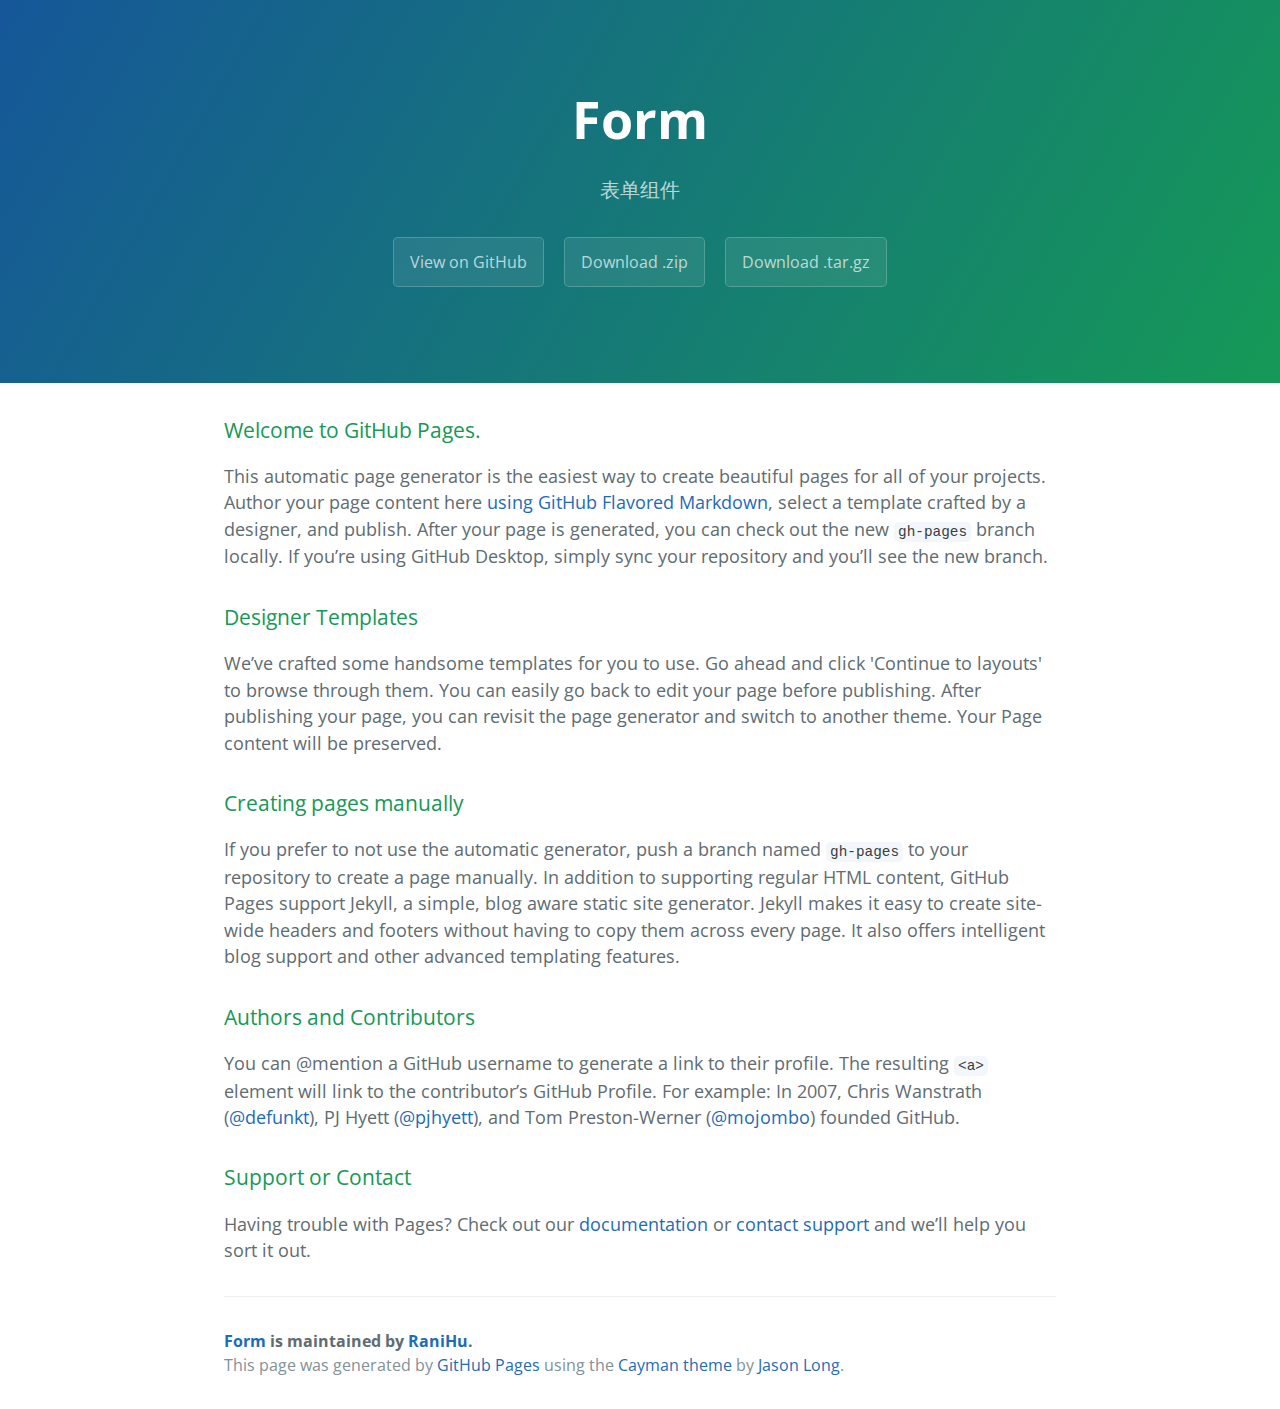
==== index.html @ c09f6eac "Create gh-pages branch via GitHub" ====
<!DOCTYPE html>
<html lang="en-us">
  <head>
    <meta charset="UTF-8">
    <title>Form by RaniHu</title>
    <meta name="viewport" content="width=device-width, initial-scale=1">
    <link rel="stylesheet" type="text/css" href="stylesheets/normalize.css" media="screen">
    <link href='https://fonts.googleapis.com/css?family=Open+Sans:400,700' rel='stylesheet' type='text/css'>
    <link rel="stylesheet" type="text/css" href="stylesheets/stylesheet.css" media="screen">
    <link rel="stylesheet" type="text/css" href="stylesheets/github-light.css" media="screen">
  </head>
  <body>
    <section class="page-header">
      <h1 class="project-name">Form</h1>
      <h2 class="project-tagline">表单组件</h2>
      <a href="https://github.com/RaniHu/form" class="btn">View on GitHub</a>
      <a href="https://github.com/RaniHu/form/zipball/master" class="btn">Download .zip</a>
      <a href="https://github.com/RaniHu/form/tarball/master" class="btn">Download .tar.gz</a>
    </section>

    <section class="main-content">
      <h3>
<a id="welcome-to-github-pages" class="anchor" href="#welcome-to-github-pages" aria-hidden="true"><span aria-hidden="true" class="octicon octicon-link"></span></a>Welcome to GitHub Pages.</h3>

<p>This automatic page generator is the easiest way to create beautiful pages for all of your projects. Author your page content here <a href="https://guides.github.com/features/mastering-markdown/">using GitHub Flavored Markdown</a>, select a template crafted by a designer, and publish. After your page is generated, you can check out the new <code>gh-pages</code> branch locally. If you’re using GitHub Desktop, simply sync your repository and you’ll see the new branch.</p>

<h3>
<a id="designer-templates" class="anchor" href="#designer-templates" aria-hidden="true"><span aria-hidden="true" class="octicon octicon-link"></span></a>Designer Templates</h3>

<p>We’ve crafted some handsome templates for you to use. Go ahead and click 'Continue to layouts' to browse through them. You can easily go back to edit your page before publishing. After publishing your page, you can revisit the page generator and switch to another theme. Your Page content will be preserved.</p>

<h3>
<a id="creating-pages-manually" class="anchor" href="#creating-pages-manually" aria-hidden="true"><span aria-hidden="true" class="octicon octicon-link"></span></a>Creating pages manually</h3>

<p>If you prefer to not use the automatic generator, push a branch named <code>gh-pages</code> to your repository to create a page manually. In addition to supporting regular HTML content, GitHub Pages support Jekyll, a simple, blog aware static site generator. Jekyll makes it easy to create site-wide headers and footers without having to copy them across every page. It also offers intelligent blog support and other advanced templating features.</p>

<h3>
<a id="authors-and-contributors" class="anchor" href="#authors-and-contributors" aria-hidden="true"><span aria-hidden="true" class="octicon octicon-link"></span></a>Authors and Contributors</h3>

<p>You can @mention a GitHub username to generate a link to their profile. The resulting <code>&lt;a&gt;</code> element will link to the contributor’s GitHub Profile. For example: In 2007, Chris Wanstrath (<a href="https://github.com/defunkt" class="user-mention">@defunkt</a>), PJ Hyett (<a href="https://github.com/pjhyett" class="user-mention">@pjhyett</a>), and Tom Preston-Werner (<a href="https://github.com/mojombo" class="user-mention">@mojombo</a>) founded GitHub.</p>

<h3>
<a id="support-or-contact" class="anchor" href="#support-or-contact" aria-hidden="true"><span aria-hidden="true" class="octicon octicon-link"></span></a>Support or Contact</h3>

<p>Having trouble with Pages? Check out our <a href="https://help.github.com/pages">documentation</a> or <a href="https://github.com/contact">contact support</a> and we’ll help you sort it out.</p>

      <footer class="site-footer">
        <span class="site-footer-owner"><a href="https://github.com/RaniHu/form">Form</a> is maintained by <a href="https://github.com/RaniHu">RaniHu</a>.</span>

        <span class="site-footer-credits">This page was generated by <a href="https://pages.github.com">GitHub Pages</a> using the <a href="https://github.com/jasonlong/cayman-theme">Cayman theme</a> by <a href="https://twitter.com/jasonlong">Jason Long</a>.</span>
      </footer>

    </section>

  
  </body>
</html>
---- stylesheets/stylesheet.css ----
* {
  box-sizing: border-box; }

body {
  padding: 0;
  margin: 0;
  font-family: "Open Sans", "Helvetica Neue", Helvetica, Arial, sans-serif;
  font-size: 16px;
  line-height: 1.5;
  color: #606c71; }

a {
  color: #1e6bb8;
  text-decoration: none; }
  a:hover {
    text-decoration: underline; }

.btn {
  display: inline-block;
  margin-bottom: 1rem;
  color: rgba(255, 255, 255, 0.7);
  background-color: rgba(255, 255, 255, 0.08);
  border-color: rgba(255, 255, 255, 0.2);
  border-style: solid;
  border-width: 1px;
  border-radius: 0.3rem;
  transition: color 0.2s, background-color 0.2s, border-color 0.2s; }
  .btn + .btn {
    margin-left: 1rem; }

.btn:hover {
  color: rgba(255, 255, 255, 0.8);
  text-decoration: none;
  background-color: rgba(255, 255, 255, 0.2);
  border-color: rgba(255, 255, 255, 0.3); }

@media screen and (min-width: 64em) {
  .btn {
    padding: 0.75rem 1rem; } }

@media screen and (min-width: 42em) and (max-width: 64em) {
  .btn {
    padding: 0.6rem 0.9rem;
    font-size: 0.9rem; } }

@media screen and (max-width: 42em) {
  .btn {
    display: block;
    width: 100%;
    padding: 0.75rem;
    font-size: 0.9rem; }
    .btn + .btn {
      margin-top: 1rem;
      margin-left: 0; } }

.page-header {
  color: #fff;
  text-align: center;
  background-color: #159957;
  background-image: linear-gradient(120deg, #155799, #159957); }

@media screen and (min-width: 64em) {
  .page-header {
    padding: 5rem 6rem; } }

@media screen and (min-width: 42em) and (max-width: 64em) {
  .page-header {
    padding: 3rem 4rem; } }

@media screen and (max-width: 42em) {
  .page-header {
    padding: 2rem 1rem; } }

.project-name {
  margin-top: 0;
  margin-bottom: 0.1rem; }

@media screen and (min-width: 64em) {
  .project-name {
    font-size: 3.25rem; } }

@media screen and (min-width: 42em) and (max-width: 64em) {
  .project-name {
    font-size: 2.25rem; } }

@media screen and (max-width: 42em) {
  .project-name {
    font-size: 1.75rem; } }

.project-tagline {
  margin-bottom: 2rem;
  font-weight: normal;
  opacity: 0.7; }

@media screen and (min-width: 64em) {
  .project-tagline {
    font-size: 1.25rem; } }

@media screen and (min-width: 42em) and (max-width: 64em) {
  .project-tagline {
    font-size: 1.15rem; } }

@media screen and (max-width: 42em) {
  .project-tagline {
    font-size: 1rem; } }

.main-content :first-child {
  margin-top: 0; }
.main-content img {
  max-width: 100%; }
.main-content h1, .main-content h2, .main-content h3, .main-content h4, .main-content h5, .main-content h6 {
  margin-top: 2rem;
  margin-bottom: 1rem;
  font-weight: normal;
  color: #159957; }
.main-content p {
  margin-bottom: 1em; }
.main-content code {
  padding: 2px 4px;
  font-family: Consolas, "Liberation Mono", Menlo, Courier, monospace;
  font-size: 0.9rem;
  color: #383e41;
  background-color: #f3f6fa;
  border-radius: 0.3rem; }
.main-content pre {
  padding: 0.8rem;
  margin-top: 0;
  margin-bottom: 1rem;
  font: 1rem Consolas, "Liberation Mono", Menlo, Courier, monospace;
  color: #567482;
  word-wrap: normal;
  background-color: #f3f6fa;
  border: solid 1px #dce6f0;
  border-radius: 0.3rem; }
  .main-content pre > code {
    padding: 0;
    margin: 0;
    font-size: 0.9rem;
    color: #567482;
    word-break: normal;
    white-space: pre;
    background: transparent;
    border: 0; }
.main-content .highlight {
  margin-bottom: 1rem; }
  .main-content .highlight pre {
    margin-bottom: 0;
    word-break: normal; }
.main-content .highlight pre, .main-content pre {
  padding: 0.8rem;
  overflow: auto;
  font-size: 0.9rem;
  line-height: 1.45;
  border-radius: 0.3rem; }
.main-content pre code, .main-content pre tt {
  display: inline;
  max-width: initial;
  padding: 0;
  margin: 0;
  overflow: initial;
  line-height: inherit;
  word-wrap: normal;
  background-color: transparent;
  border: 0; }
  .main-content pre code:before, .main-content pre code:after, .main-content pre tt:before, .main-content pre tt:after {
    content: normal; }
.main-content ul, .main-content ol {
  margin-top: 0; }
.main-content blockquote {
  padding: 0 1rem;
  margin-left: 0;
  color: #819198;
  border-left: 0.3rem solid #dce6f0; }
  .main-content blockquote > :first-child {
    margin-top: 0; }
  .main-content blockquote > :last-child {
    margin-bottom: 0; }
.main-content table {
  display: block;
  width: 100%;
  overflow: auto;
  word-break: normal;
  word-break: keep-all; }
  .main-content table th {
    font-weight: bold; }
  .main-content table th, .main-content table td {
    padding: 0.5rem 1rem;
    border: 1px solid #e9ebec; }
.main-content dl {
  padding: 0; }
  .main-content dl dt {
    padding: 0;
    margin-top: 1rem;
    font-size: 1rem;
    font-weight: bold; }
  .main-content dl dd {
    padding: 0;
    margin-bottom: 1rem; }
.main-content hr {
  height: 2px;
  padding: 0;
  margin: 1rem 0;
  background-color: #eff0f1;
  border: 0; }

@media screen and (min-width: 64em) {
  .main-content {
    max-width: 64rem;
    padding: 2rem 6rem;
    margin: 0 auto;
    font-size: 1.1rem; } }

@media screen and (min-width: 42em) and (max-width: 64em) {
  .main-content {
    padding: 2rem 4rem;
    font-size: 1.1rem; } }

@media screen and (max-width: 42em) {
  .main-content {
    padding: 2rem 1rem;
    font-size: 1rem; } }

.site-footer {
  padding-top: 2rem;
  margin-top: 2rem;
  border-top: solid 1px #eff0f1; }

.site-footer-owner {
  display: block;
  font-weight: bold; }

.site-footer-credits {
  color: #819198; }

@media screen and (min-width: 64em) {
  .site-footer {
    font-size: 1rem; } }

@media screen and (min-width: 42em) and (max-width: 64em) {
  .site-footer {
    font-size: 1rem; } }

@media screen and (max-width: 42em) {
  .site-footer {
    font-size: 0.9rem; } }
---- stylesheets/github-light.css ----
/*
The MIT License (MIT)

Copyright (c) 2016 GitHub, Inc.

Permission is hereby granted, free of charge, to any person obtaining a copy
of this software and associated documentation files (the "Software"), to deal
in the Software without restriction, including without limitation the rights
to use, copy, modify, merge, publish, distribute, sublicense, and/or sell
copies of the Software, and to permit persons to whom the Software is
furnished to do so, subject to the following conditions:

The above copyright notice and this permission notice shall be included in all
copies or substantial portions of the Software.

THE SOFTWARE IS PROVIDED "AS IS", WITHOUT WARRANTY OF ANY KIND, EXPRESS OR
IMPLIED, INCLUDING BUT NOT LIMITED TO THE WARRANTIES OF MERCHANTABILITY,
FITNESS FOR A PARTICULAR PURPOSE AND NONINFRINGEMENT. IN NO EVENT SHALL THE
AUTHORS OR COPYRIGHT HOLDERS BE LIABLE FOR ANY CLAIM, DAMAGES OR OTHER
LIABILITY, WHETHER IN AN ACTION OF CONTRACT, TORT OR OTHERWISE, ARISING FROM,
OUT OF OR IN CONNECTION WITH THE SOFTWARE OR THE USE OR OTHER DEALINGS IN THE
SOFTWARE.

*/

.pl-c /* comment */ {
  color: #969896;
}

.pl-c1 /* constant, variable.other.constant, support, meta.property-name, support.constant, support.variable, meta.module-reference, markup.raw, meta.diff.header */,
.pl-s .pl-v /* string variable */ {
  color: #0086b3;
}

.pl-e /* entity */,
.pl-en /* entity.name */ {
  color: #795da3;
}

.pl-smi /* variable.parameter.function, storage.modifier.package, storage.modifier.import, storage.type.java, variable.other */,
.pl-s .pl-s1 /* string source */ {
  color: #333;
}

.pl-ent /* entity.name.tag */ {
  color: #63a35c;
}

.pl-k /* keyword, storage, storage.type */ {
  color: #a71d5d;
}

.pl-s /* string */,
.pl-pds /* punctuation.definition.string, string.regexp.character-class */,
.pl-s .pl-pse .pl-s1 /* string punctuation.section.embedded source */,
.pl-sr /* string.regexp */,
.pl-sr .pl-cce /* string.regexp constant.character.escape */,
.pl-sr .pl-sre /* string.regexp source.ruby.embedded */,
.pl-sr .pl-sra /* string.regexp string.regexp.arbitrary-repitition */ {
  color: #183691;
}

.pl-v /* variable */ {
  color: #ed6a43;
}

.pl-id /* invalid.deprecated */ {
  color: #b52a1d;
}

.pl-ii /* invalid.illegal */ {
  color: #f8f8f8;
  background-color: #b52a1d;
}

.pl-sr .pl-cce /* string.regexp constant.character.escape */ {
  font-weight: bold;
  color: #63a35c;
}

.pl-ml /* markup.list */ {
  color: #693a17;
}

.pl-mh /* markup.heading */,
.pl-mh .pl-en /* markup.heading entity.name */,
.pl-ms /* meta.separator */ {
  font-weight: bold;
  color: #1d3e81;
}

.pl-mq /* markup.quote */ {
  color: #008080;
}

.pl-mi /* markup.italic */ {
  font-style: italic;
  color: #333;
}

.pl-mb /* markup.bold */ {
  font-weight: bold;
  color: #333;
}

.pl-md /* markup.deleted, meta.diff.header.from-file */ {
  color: #bd2c00;
  background-color: #ffecec;
}

.pl-mi1 /* markup.inserted, meta.diff.header.to-file */ {
  color: #55a532;
  background-color: #eaffea;
}

.pl-mdr /* meta.diff.range */ {
  font-weight: bold;
  color: #795da3;
}

.pl-mo /* meta.output */ {
  color: #1d3e81;
}
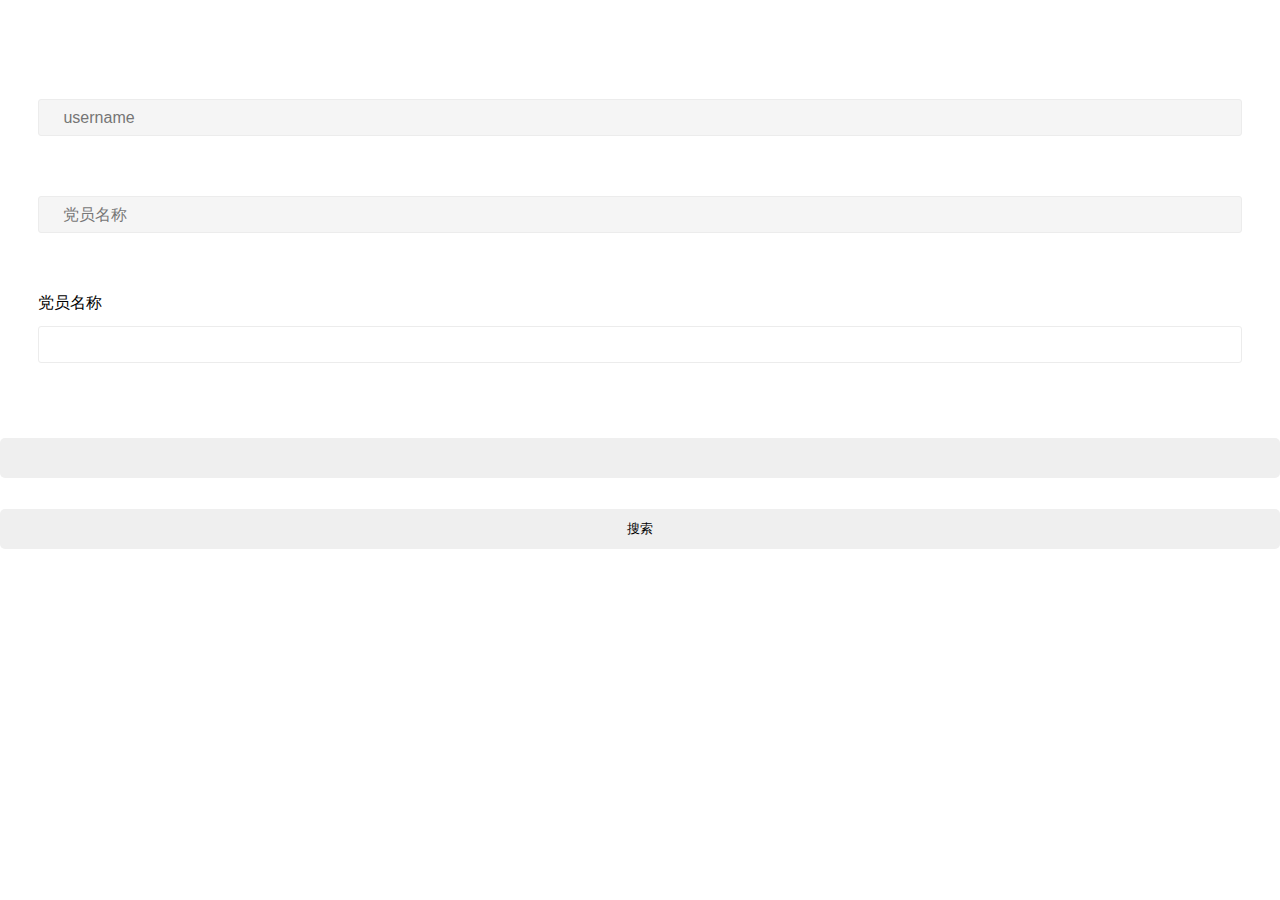
==== commit ca8f7e8f: "表单组件" ====
--- a/index.html
+++ b/index.html
@@ -1,57 +1,134 @@
 <!DOCTYPE html>
-<html lang="en-us">
-  <head>
+<html lang="en">
+<head>
     <meta charset="UTF-8">
-    <title>Form by RaniHu</title>
-    <meta name="viewport" content="width=device-width, initial-scale=1">
-    <link rel="stylesheet" type="text/css" href="stylesheets/normalize.css" media="screen">
-    <link href='https://fonts.googleapis.com/css?family=Open+Sans:400,700' rel='stylesheet' type='text/css'>
-    <link rel="stylesheet" type="text/css" href="stylesheets/stylesheet.css" media="screen">
-    <link rel="stylesheet" type="text/css" href="stylesheets/github-light.css" media="screen">
-  </head>
-  <body>
-    <section class="page-header">
-      <h1 class="project-name">Form</h1>
-      <h2 class="project-tagline">表单组件</h2>
-      <a href="https://github.com/RaniHu/form" class="btn">View on GitHub</a>
-      <a href="https://github.com/RaniHu/form/zipball/master" class="btn">Download .zip</a>
-      <a href="https://github.com/RaniHu/form/tarball/master" class="btn">Download .tar.gz</a>
-    </section>
+    <meta name="viewport" content="width=device-width, initial-scale=1.0, maximum-scale=1.0, user-scalable=0">
+    <link rel="stylesheet" href="css/reset.css">
+    <link rel="stylesheet" href="css/style.css">
+    <script src="js/jquery-1.9.1-min.js"></script>
+    <script src="js/event.js"></script>
+    <title>input输入框</title>
 
-    <section class="main-content">
-      <h3>
-<a id="welcome-to-github-pages" class="anchor" href="#welcome-to-github-pages" aria-hidden="true"><span aria-hidden="true" class="octicon octicon-link"></span></a>Welcome to GitHub Pages.</h3>
+</head>
+<body>
+<form id="form">
+    <ul class="Xht_inputgroup">
+        <!--一个文本框占一行-->
+        <li class="Xht_inputgroup_li whole_line">
+            <div class="Xht_inputwrap ">
+                <input type="text" class="Xht_input_style " placeholder="username">
+            </div>
+        </li>
 
-<p>This automatic page generator is the easiest way to create beautiful pages for all of your projects. Author your page content here <a href="https://guides.github.com/features/mastering-markdown/">using GitHub Flavored Markdown</a>, select a template crafted by a designer, and publish. After your page is generated, you can check out the new <code>gh-pages</code> branch locally. If you’re using GitHub Desktop, simply sync your repository and you’ll see the new branch.</p>
+        <!--一行两个元素label和input-->
+        <li class="Xht_inputgroup_li two_element_inline">
+            <label class="Xht_label">党员名称</label>
 
-<h3>
-<a id="designer-templates" class="anchor" href="#designer-templates" aria-hidden="true"><span aria-hidden="true" class="octicon octicon-link"></span></a>Designer Templates</h3>
+            <div class="Xht_inputwrap ">
+                <input type="password" class="Xht_input_style ">
+            </div>
+        </li>
 
-<p>We’ve crafted some handsome templates for you to use. Go ahead and click 'Continue to layouts' to browse through them. You can easily go back to edit your page before publishing. After publishing your page, you can revisit the page generator and switch to another theme. Your Page content will be preserved.</p>
+        <!--两行显示-->
+        <div class="Xht_inputgroup_li two_line">
+            <label class="Xht_label">党员名称</label>
 
-<h3>
-<a id="creating-pages-manually" class="anchor" href="#creating-pages-manually" aria-hidden="true"><span aria-hidden="true" class="octicon octicon-link"></span></a>Creating pages manually</h3>
+            <div class="Xht_inputwrap ">
+                <input type="password" class="Xht_input_style ">
+            </div>
+        </div>
+    </ul>
+</form>
 
-<p>If you prefer to not use the automatic generator, push a branch named <code>gh-pages</code> to your repository to create a page manually. In addition to supporting regular HTML content, GitHub Pages support Jekyll, a simple, blog aware static site generator. Jekyll makes it easy to create site-wide headers and footers without having to copy them across every page. It also offers intelligent blog support and other advanced templating features.</p>
 
-<h3>
-<a id="authors-and-contributors" class="anchor" href="#authors-and-contributors" aria-hidden="true"><span aria-hidden="true" class="octicon octicon-link"></span></a>Authors and Contributors</h3>
+<!--搜索框加按钮-->
+<form class="Xht_form_search red_border">
+    <div class="Xht_search_wrap">
+        <input type="text" class="Xht_input_search">
+        <button type="submit" class="Xht_btn Xht_btn_search use_icon"></button>
+    </div>
+</form>
 
-<p>You can @mention a GitHub username to generate a link to their profile. The resulting <code>&lt;a&gt;</code> element will link to the contributor’s GitHub Profile. For example: In 2007, Chris Wanstrath (<a href="https://github.com/defunkt" class="user-mention">@defunkt</a>), PJ Hyett (<a href="https://github.com/pjhyett" class="user-mention">@pjhyett</a>), and Tom Preston-Werner (<a href="https://github.com/mojombo" class="user-mention">@mojombo</a>) founded GitHub.</p>
+<form class="Xht_form_search red_border">
+    <div class="Xht_search_wrap">
+        <input type="text" class="Xht_input_search">
+        <button type="submit" class="Xht_btn Xht_btn_search use_text">搜索</button>
+    </div>
+</form>
 
-<h3>
-<a id="support-or-contact" class="anchor" href="#support-or-contact" aria-hidden="true"><span aria-hidden="true" class="octicon octicon-link"></span></a>Support or Contact</h3>
+<div id="test">
+    <div class="test"></div>
+</div>
 
-<p>Having trouble with Pages? Check out our <a href="https://help.github.com/pages">documentation</a> or <a href="https://github.com/contact">contact support</a> and we’ll help you sort it out.</p>
+<!--   &lt;!&ndash;密码输入框&ndash;&gt;
+   <li>
+       <label class="prompt">党员名称</label>
 
-      <footer class="site-footer">
-        <span class="site-footer-owner"><a href="https://github.com/RaniHu/form">Form</a> is maintained by <a href="https://github.com/RaniHu">RaniHu</a>.</span>
+       <div class="inputwrap">
+           <input type="password" class="inputbox">
+       </div>
+   </li>
+   &lt;!&ndash;下拉框&ndash;&gt;
+   <li>
+       <label class="prompt">所在城市</label>
 
-        <span class="site-footer-credits">This page was generated by <a href="https://pages.github.com">GitHub Pages</a> using the <a href="https://github.com/jasonlong/cayman-theme">Cayman theme</a> by <a href="https://twitter.com/jasonlong">Jason Long</a>.</span>
-      </footer>
+       <div class="inputwrap selectbox">
+           <p>请选择城市</p>
+           <span class="control"><i class="selectBtn"></i></span>
+           <ul class="select">
+               <li>北京</li>
+               <li>上海</li>
+               <li>武汉</li>
+               <li>厦门</li>
+               <li>南京</li>
+           </ul>
+          &lt;!&ndash; <select class="selectbox">
+               <option value="" selected="selected">请选择</option>
+               <option value="1">北京</option>
+               <option value="2">上海</option>
+               <option value="3">武汉</option>
+               <option value="3">南京</option>
+               <option value="3">苏州</option>
+           </select>&ndash;&gt;
+       </div>
+   </li>
+   &lt;!&ndash;下拉框&ndash;&gt;
+   <li>
+       <label class="prompt">组织类型</label>
 
-    </section>
+       <div class="inputwrap">
+           <select class="selectbox">
+               <option value="" selected="selected">机关</option>
+               <option value="1">办事处</option>
+               <option value="2">公安局</option>
+               <option value="3">民政局</option>
+           </select>
+       </div>
+   </li>
+   &lt;!&ndash;日期选择&ndash;&gt;
+   <li>
+       <label class="prompt">出生日期</label>
+       <div class="inputwrap">
+           <input type="date" class="inputbox">
+       </div>
+   </li>
+   &lt;!&ndash;单选框&ndash;&gt;
+   <li id="sex">
+       <label class="prompt">性别</label>
+       <div class="inputwrap">
+           <input type="radio" id="man" class="radiobox" name="sex" checked="checked"><label for="man">男</label>
+           <input type="radio" id="woman" class="radiobox" name="sex"><label for="woman">女</label>
+       </div>
+   </li>
+   &lt;!&ndash;多选框&ndash;&gt;
+   <li>
+       <input type="checkbox" class="checkbox">
+       <span>我同意该协议</span>
+   </li>
+   &lt;!&ndash;按钮&ndash;&gt;
+   <button type="submit" class="sureBtn">确定</button>
+</ul>-->
 
-  
-  </body>
-</html>
+</form>
+</body>
+</html>--- a/css/style.css
+++ b/css/style.css
@@ -0,0 +1,421 @@
+@charset "UTF-8";
+body {
+  font-family: 'Microsoft YaHei';
+  background-color: #ffffff; }
+
+#form {
+  width: 100%;
+  height: 100%; }
+
+/*表单组*/
+.Xht_inputgroup {
+  padding: 3%;
+  /*不同类型表单的外层盒子*/
+  /*性别选择*/ }
+  .Xht_inputgroup li.Xht_inputgroup_li {
+    position: relative;
+    display: block;
+    height: 35px;
+    line-height: 35px;
+    padding: 0 2%;
+    margin: 5% auto;
+    border: 1px solid #ececec;
+    color: #a4a4a4;
+    background-color: #f5f5f5;
+    -moz-border-radius: 3px;
+    /* Firefox */
+    -webkit-border-radius: 3px;
+    /* Safari 和 Chrome */
+    border-radius: 3px;
+    /* Opera 10.5+, 以及使用了IE-CSS3的IE浏览器 */
+    /*input输入框外层盒子*/
+    /*label标签*/
+    /*占一整行的input*/
+    /*一排有两个元素的input*/
+    /*两排显示的input*/
+    /*输入框和下拉框*/ }
+    .Xht_inputgroup li.Xht_inputgroup_li .Xht_inputwrap {
+      height: 35px;
+      line-height: 35px;
+      text-align: center;
+      /*input框样式*/ }
+      .Xht_inputgroup li.Xht_inputgroup_li .Xht_inputwrap .Xht_input_style {
+        height: 24.5px;
+        padding-top: 5.25px;
+        font-size: 16px;
+        background-color: #f5f5f5; }
+    .Xht_inputgroup li.Xht_inputgroup_li label.Xht_label {
+      display: block;
+      width: 85px;
+      text-align: left;
+      color: #777777; }
+    .whole_line .Xht_inputwrap {
+      width: 100%; }
+    .two_element_inline .Xht_inputwrap {
+      float: left; }
+    .two_element_inline label.Xht_label {
+      float: left; }
+    .Xht_inputgroup_li.two_line {
+      /*input外层盒子*/ }
+      .Xht_inputgroup_li.two_line .Xht_inputwrap {
+        height: 35px;
+        line-height: 35px;
+        padding: 0 1%;
+        margin: 1% 0;
+        border: 1px solid #ececec;
+        color: #a4a4a4;
+        -moz-border-radius: 3px;
+        /* Firefox */
+        -webkit-border-radius: 3px;
+        /* Safari 和 Chrome */
+        border-radius: 3px;
+        /* Opera 10.5+, 以及使用了IE-CSS3的IE浏览器 */
+        /*input样式*/ }
+        .Xht_inputgroup_li.two_line .Xht_inputwrap .Xht_input_style {
+          width: 100%;
+          height: 24.5px;
+          padding-top: 5.25px;
+          font-size: 16px; }
+    .Xht_inputgroup li.Xht_inputgroup_li .selectbox {
+      /*展开小按钮*/
+      /*下拉框*/ }
+      .Xht_inputgroup li.Xht_inputgroup_li .selectbox p {
+        display: block;
+        width: auto;
+        height: 35px;
+        line-height: 35px; }
+      .Xht_inputgroup li.Xht_inputgroup_li .selectbox .control {
+        width: 35px;
+        height: 35px;
+        position: absolute;
+        right: 0;
+        top: 0;
+        cursor: pointer; }
+        .Xht_inputgroup li.Xht_inputgroup_li .selectbox .control .selectBtn {
+          position: absolute;
+          top: 12px;
+          left: 12px;
+          width: 10px;
+          height: 10px;
+          border-left: 2px solid #a9a9a9;
+          border-bottom: 2px solid #a9a9a9;
+          -webkit-transform: rotate(-45deg);
+          -moz-transform: rotate(-45deg);
+          -ms-transform: rotate(-45deg);
+          -o-transform: rotate(-45deg);
+          transform: rotate(-45deg);
+          -webkit-transition: 0.5s;
+          -moz-transition: 0.5s;
+          -ms-transiton: 0.5s;
+          -o-transition: 0.5s;
+          transition: 0.5s; }
+      .Xht_inputgroup li.Xht_inputgroup_li .selectbox .selectbox.open .control .selectBtn {
+        -webkit-transform: rotate(135deg);
+        -moz-transform: rotate(135deg);
+        -ms-transform: rotate(135deg);
+        -o-transform: rotate(135deg);
+        transform: rotate(135deg);
+        -webkit-transition: 0.5s;
+        -moz-transition: 0.5s;
+        -ms-transiton: 0.5s;
+        -o-transition: 0.5s;
+        transition: 0.5s; }
+      .Xht_inputgroup li.Xht_inputgroup_li .selectbox ul.select {
+        position: absolute;
+        top: 35px;
+        right: 0;
+        width: 70%;
+        list-style-type: none;
+        cursor: pointer;
+        display: none;
+        z-index: 1000; }
+      .Xht_inputgroup li.Xht_inputgroup_li .selectbox .box.open ul.select {
+        display: block; }
+      .Xht_inputgroup li.Xht_inputgroup_li .selectbox ul.select li {
+        display: block;
+        line-height: 30px;
+        padding-left: 10px; }
+      .Xht_inputgroup li.Xht_inputgroup_li .selectbox ul.select li:hover {
+        background-color: #eeeeee; }
+    .Xht_inputgroup li.Xht_inputgroup_li .Xht_input_style, .Xht_inputgroup li.Xht_inputgroup_li .selectbox {
+      width: 100%; }
+  .Xht_inputgroup #sex {
+    word-spacing: 30px; }
+
+/*/!*输入框和搜索按钮*!/
+$search_input_height: 30px;
+//搜索框input高度
+$search_input_width: 200px;
+//搜索框input宽度
+$search_btn_width: 60px;
+//搜索按钮的宽度
+
+/!*搜索form样式*!/
+form.Xht_form_search {
+  margin: 10px auto;
+  width: $search_btn_width+$search_input_width;
+  border: 1px solid $btn_red_bgcolor;
+}
+
+/!*搜索外层盒子*!/
+.Xht_search_wrap {
+  position: relative;
+  vertical-align: middle;
+  height: $search_input_height;
+  /!*搜索框input*!/
+  input.Xht_input_search {
+    width: $search_input_width;
+    height: $search_input_height;
+  }
+  /!*搜索按钮*!/
+  .Xht_btn_search {
+    position: absolute;
+    left: $search_input_width;
+    top: 0;
+    margin: 0;
+    width: $search_btn_width;
+    height: $search_input_height;
+    background-color: $btn_red_bgcolor;
+    @include border-radius(0);
+    font-size: 14px;
+  }
+}*/
+/*弹出框*/
+/*对话框外层*/
+/*按钮组件*/
+.Xht_btn {
+  width: 100%;
+  height: 40px;
+  text-align: center;
+  margin: 0.5em auto;
+  cursor: pointer;
+  -moz-border-radius: 5px;
+  /* Firefox */
+  -webkit-border-radius: 5px;
+  /* Safari 和 Chrome */
+  border-radius: 5px;
+  /* Opera 10.5+, 以及使用了IE-CSS3的IE浏览器 */
+  -webkit-transition: 0.5s;
+  -moz-transition: 0.5s;
+  -ms-transiton: 0.5s;
+  -o-transition: 0.5s;
+  transition: 0.5s; }
+
+/*搜索按钮*/
+/*搜索按钮通用样式*/
+.Xht_btn_search_icon, .Xht_btn_search_text {
+  width: 60px;
+  height: 35px;
+  -moz-border-radius: 3px;
+  /* Firefox */
+  -webkit-border-radius: 3px;
+  /* Safari 和 Chrome */
+  border-radius: 3px;
+  /* Opera 10.5+, 以及使用了IE-CSS3的IE浏览器 */ }
+
+/*带有图标的搜索按钮*/
+.Xht_btn_search_icon {
+  background: url("../img/search-icon.png") no-repeat center;
+  background-size: 25px; }
+
+/*带有文字的搜索按钮*/
+.Xht_btn_search_text {
+  font-size: 14px; }
+
+/*选中按钮*/
+.Xht_btn_correct {
+  background: url("../img/correct-icon.png") no-repeat center;
+  background-size: 25px; }
+
+/*删除按钮/错误按钮*/
+.Xht_btn_error {
+  background: url("../img/error-icon.png") no-repeat center;
+  background-size: 25px; }
+
+/*有背景色填充的按钮*/
+/*无背景色只有边框的按钮*/
+/*按钮类型*/
+/*循环遍历每种按钮*/
+.Xht_btn_blue {
+  color: #ffffff;
+  border: 1px solid #1679ce;
+  background-color: #1679ce; }
+  .Xht_btn_blue:hover {
+    background-color: #146bb7; }
+
+.Xht_btn_border_blue {
+  color: #333333;
+  border: 1px solid #1679ce;
+  background-color: #ffffff; }
+
+.Xht_btn_red {
+  color: #ffffff;
+  border: 1px solid #ef4f4f;
+  background-color: #ef4f4f; }
+  .Xht_btn_red:hover {
+    background-color: #ed3838; }
+
+.Xht_btn_border_red {
+  color: #333333;
+  border: 1px solid #ef4f4f;
+  background-color: #ffffff; }
+
+.Xht_btn_purple {
+  color: #ffffff;
+  border: 1px solid #8b91ff;
+  background-color: #8b91ff; }
+  .Xht_btn_purple:hover {
+    background-color: #7279ff; }
+
+.Xht_btn_border_purple {
+  color: #333333;
+  border: 1px solid #8b91ff;
+  background-color: #ffffff; }
+
+.Xht_btn_green {
+  color: #ffffff;
+  border: 1px solid #22bf64;
+  background-color: #22bf64; }
+  .Xht_btn_green:hover {
+    background-color: #1ea959; }
+
+.Xht_btn_border_green {
+  color: #333333;
+  border: 1px solid #22bf64;
+  background-color: #ffffff; }
+
+.Xht_btn_gray {
+  color: #ffffff;
+  border: 1px solid #888888;
+  background-color: #888888; }
+  .Xht_btn_gray:hover {
+    background-color: #7b7b7b; }
+
+.Xht_btn_border_gray {
+  color: #333333;
+  border: 1px solid #888888;
+  background-color: #ffffff; }
+
+.Xht_btn_correct {
+  color: #ffffff;
+  border: 1px solid #22bf64;
+  background-color: #22bf64; }
+  .Xht_btn_correct:hover {
+    background-color: #1ea959; }
+
+.Xht_btn_border_correct {
+  color: #333333;
+  border: 1px solid #22bf64;
+  background-color: #ffffff; }
+
+.Xht_btn_error {
+  color: #ffffff;
+  border: 1px solid #e8566d;
+  background-color: #e8566d; }
+  .Xht_btn_error:hover {
+    background-color: #e5405a; }
+
+.Xht_btn_border_error {
+  color: #333333;
+  border: 1px solid #e8566d;
+  background-color: #ffffff; }
+
+/*一排两个按钮*/
+.btn_count_two {
+  font-size: 0; }
+  .btn_count_two .Xht_btn {
+    width: 46%;
+    margin: 0 2%; }
+    .btn_count_two .Xht_btn:nth-child(1) {
+      float: left; }
+    .btn_count_two .Xht_btn:nth-child(2) {
+      float: right; }
+
+/*一排三个按钮*/
+.btn_count_three {
+  font-size: 0; }
+  .btn_count_three .Xht_btn {
+    width: 28%;
+    margin: 0 2.5%; }
+
+/*弹出框*/
+.Xht_dialog {
+  position: absolute;
+  top: 0;
+  left: 0;
+  width: 60%;
+  padding: 1em 1.5em;
+  background-color: #ffffff;
+  display: none;
+  z-index: 10000;
+  box-shadow: 2px 5px 10px 2px rgba(0, 0, 0, 0.2);
+  overflow: hidden;
+  -moz-border-radius: 5px;
+  /* Firefox */
+  -webkit-border-radius: 5px;
+  /* Safari 和 Chrome */
+  border-radius: 5px;
+  /* Opera 10.5+, 以及使用了IE-CSS3的IE浏览器 */
+  /*关闭小图标*/
+  /*弹出框内容*/ }
+  .Xht_dialog .close_icon {
+    position: absolute;
+    width: 30px;
+    height: 30px;
+    display: block;
+    top: 0;
+    right: 0;
+    cursor: pointer;
+    background: url("../img/error-gray-icon.png") no-repeat center; }
+  .Xht_dialog .Xht_dialog_content {
+    text-align: center;
+    /*按钮*/ }
+    .Xht_dialog .Xht_dialog_content h4 {
+      color: #333333;
+      margin: 13px auto;
+      font-size: 18px; }
+    .Xht_dialog .Xht_dialog_content p {
+      color: #333333;
+      font-size: 13px; }
+    .Xht_dialog .Xht_dialog_content .Xht_btn {
+      width: 45%;
+      height: 30px;
+      line-height: 30px;
+      margin: 20px 0 12px 0;
+      border-radius: 3px; }
+
+/*对话框头部*/
+/*通知框*/
+.Xht_dialog_inform {
+  padding: 1.8em 1em 1.2em 1em; }
+  .Xht_dialog_inform .Xht_dialog_content {
+    padding-top: 40px; }
+
+/*循环遍历每个通知框*/
+.Xht_dialog_inform.success .Xht_dialog_content {
+  background: url("../img/success-icon.png") no-repeat top center; }
+
+.Xht_dialog_inform.failed .Xht_dialog_content {
+  background: url("../img/failed-icon.png") no-repeat top center; }
+
+.Xht_dialog_inform.waiting .Xht_dialog_content {
+  background: url("../img/waiting-icon.png") no-repeat top center; }
+
+/*遮罩层*/
+.mask {
+  position: absolute;
+  top: 0;
+  left: 0;
+  background: rgba(0, 0, 0, 0.5);
+  display: none;
+  width: 100%;
+  height: 100%; }
+
+@media screen and (max-width: 330px) {
+  /*弹出框*/
+  .Xht_dialog {
+    width: 65%; }
+    .Xht_dialog .Xht_dialog_content p {
+      font-size: 12px; } }
+
+/*# sourceMappingURL=style.css.map */
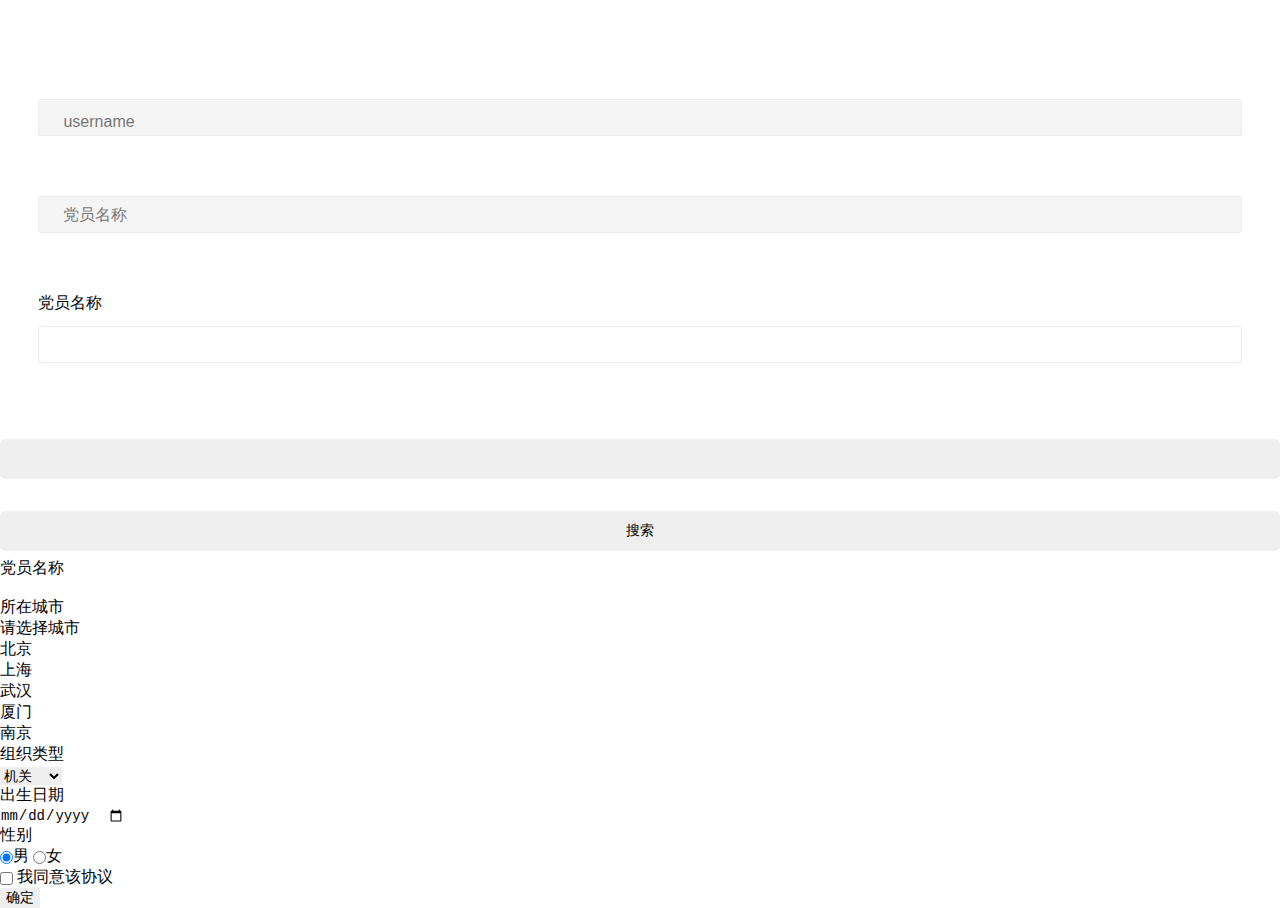
==== commit 2855f232: "增加侧滑菜单" ====
--- a/index.html
+++ b/index.html
@@ -60,7 +60,7 @@
     <div class="test"></div>
 </div>
 
-<!--   &lt;!&ndash;密码输入框&ndash;&gt;
+   <!--密码输入框-->
    <li>
        <label class="prompt">党员名称</label>
 
@@ -68,7 +68,7 @@
            <input type="password" class="inputbox">
        </div>
    </li>
-   &lt;!&ndash;下拉框&ndash;&gt;
+   <!--下拉框-->
    <li>
        <label class="prompt">所在城市</label>
 
@@ -82,17 +82,17 @@
                <li>厦门</li>
                <li>南京</li>
            </ul>
-          &lt;!&ndash; <select class="selectbox">
+          <!-- <select class="selectbox">
                <option value="" selected="selected">请选择</option>
                <option value="1">北京</option>
                <option value="2">上海</option>
                <option value="3">武汉</option>
                <option value="3">南京</option>
                <option value="3">苏州</option>
-           </select>&ndash;&gt;
+           </select>-->
        </div>
    </li>
-   &lt;!&ndash;下拉框&ndash;&gt;
+   <!--下拉框-->
    <li>
        <label class="prompt">组织类型</label>
 
@@ -105,14 +105,14 @@
            </select>
        </div>
    </li>
-   &lt;!&ndash;日期选择&ndash;&gt;
+   <!--日期选择-->
    <li>
        <label class="prompt">出生日期</label>
        <div class="inputwrap">
            <input type="date" class="inputbox">
        </div>
    </li>
-   &lt;!&ndash;单选框&ndash;&gt;
+   <!--单选框-->
    <li id="sex">
        <label class="prompt">性别</label>
        <div class="inputwrap">
@@ -120,14 +120,14 @@
            <input type="radio" id="woman" class="radiobox" name="sex"><label for="woman">女</label>
        </div>
    </li>
-   &lt;!&ndash;多选框&ndash;&gt;
+   <!--多选框-->
    <li>
        <input type="checkbox" class="checkbox">
        <span>我同意该协议</span>
    </li>
-   &lt;!&ndash;按钮&ndash;&gt;
+   <!--按钮-->
    <button type="submit" class="sureBtn">确定</button>
-</ul>-->
+</ul>
 
 </form>
 </body>
--- a/css/style.css
+++ b/css/style.css
@@ -189,6 +189,7 @@
   text-align: center;
   margin: 0.5em auto;
   cursor: pointer;
+  font-size: 14px;
   -moz-border-radius: 5px;
   /* Firefox */
   -webkit-border-radius: 5px;
@@ -343,13 +344,12 @@
   position: absolute;
   top: 0;
   left: 0;
-  width: 60%;
-  padding: 1em 1.5em;
+  width: 85%;
+  padding: 1em 0.7em 0.3em 0.7em;
   background-color: #ffffff;
   display: none;
   z-index: 10000;
   box-shadow: 2px 5px 10px 2px rgba(0, 0, 0, 0.2);
-  overflow: hidden;
   -moz-border-radius: 5px;
   /* Firefox */
   -webkit-border-radius: 5px;
@@ -360,13 +360,14 @@
   /*弹出框内容*/ }
   .Xht_dialog .close_icon {
     position: absolute;
-    width: 30px;
-    height: 30px;
+    width: 25px;
+    height: 25px;
     display: block;
-    top: 0;
-    right: 0;
+    top: -25px;
+    right: -25px;
     cursor: pointer;
-    background: url("../img/error-gray-icon.png") no-repeat center; }
+    background: url("../img/close-icon.png") no-repeat center;
+    z-index: 10000; }
   .Xht_dialog .Xht_dialog_content {
     text-align: center;
     /*按钮*/ }
@@ -375,21 +376,147 @@
       margin: 13px auto;
       font-size: 18px; }
     .Xht_dialog .Xht_dialog_content p {
-      color: #333333;
+      color: #555555;
       font-size: 13px; }
     .Xht_dialog .Xht_dialog_content .Xht_btn {
-      width: 45%;
-      height: 30px;
+      width: 48%;
+      height: 38px;
       line-height: 30px;
-      margin: 20px 0 12px 0;
-      border-radius: 3px; }
+      margin: 20px 0 10px 0; }
 
 /*对话框头部*/
 /*通知框*/
 .Xht_dialog_inform {
-  padding: 1.8em 1em 1.2em 1em; }
+  width: 75%;
+  padding: 0; }
   .Xht_dialog_inform .Xht_dialog_content {
-    padding-top: 40px; }
+    padding-top: 40px;
+    margin: 1.8em 0; }
+  .Xht_dialog_inform .Xht_btn {
+    background-color: transparent;
+    border-top: 1px solid #dddddd;
+    margin: 0;
+    -moz-border-radius: 0;
+    /* Firefox */
+    -webkit-border-radius: 0;
+    /* Safari 和 Chrome */
+    border-radius: 0;
+    /* Opera 10.5+, 以及使用了IE-CSS3的IE浏览器 */ }
+
+/*等待框*/
+@-webkit-keyframes loading {
+  50% {
+    -webkit-transform: scale(0.6);
+    -moz-transform: scale(0.6);
+    -ms-transform: scale(0.6);
+    -o-transform: scale(0.6);
+    transform: scale(0.6);
+    opacity: 0.4;
+    filter: alpha(opacity=40); }
+  100% {
+    -webkit-transform: scale(1);
+    -moz-transform: scale(1);
+    -ms-transform: scale(1);
+    -o-transform: scale(1);
+    transform: scale(1);
+    opacity: 1;
+    filter: alpha(opacity=100); } }
+.Xht_dialog_inform.waiting, .Xht_dialog.waiting_over {
+  width: 60%;
+  padding: 1.5em 0;
+  text-align: center;
+  background: rgba(0, 0, 0, 0.8);
+  color: #ffffff; }
+
+.Xht_dialog_inform.waiting span.loading {
+  position: relative;
+  display: block;
+  width: 50px;
+  height: 50px;
+  margin: 0 auto; }
+  .Xht_dialog_inform.waiting span.loading i {
+    position: absolute;
+    display: inline-block;
+    width: 10px;
+    height: 10px;
+    border-radius: 50%;
+    background-color: #dddddd; }
+    .Xht_dialog_inform.waiting span.loading i:nth-child(1) {
+      top: 0;
+      left: 25px;
+      -webkit-animation: loading 1s ease-in 0s infinite;
+      -moz-animation: loading 1s ease-in 0s infinite;
+      -ms-animation: loading 1s ease-in 0s infinite;
+      -o-animation: loading 1s ease-in 0s infinite;
+      animation: loading 1s ease-in 0s infinite; }
+    .Xht_dialog_inform.waiting span.loading i:nth-child(2) {
+      top: 6px;
+      left: 12px;
+      -webkit-animation: loading 1s ease-in -0.12s infinite;
+      -moz-animation: loading 1s ease-in -0.12s infinite;
+      -ms-animation: loading 1s ease-in -0.12s infinite;
+      -o-animation: loading 1s ease-in -0.12s infinite;
+      animation: loading 1s ease-in -0.12s infinite; }
+    .Xht_dialog_inform.waiting span.loading i:nth-child(3) {
+      top: 18px;
+      left: 7px;
+      -webkit-animation: loading 1s ease-in -0.24s infinite;
+      -moz-animation: loading 1s ease-in -0.24s infinite;
+      -ms-animation: loading 1s ease-in -0.24s infinite;
+      -o-animation: loading 1s ease-in -0.24s infinite;
+      animation: loading 1s ease-in -0.24s infinite; }
+    .Xht_dialog_inform.waiting span.loading i:nth-child(4) {
+      top: 32px;
+      left: 12px;
+      -webkit-animation: loading 1s ease-in -0.36s infinite;
+      -moz-animation: loading 1s ease-in -0.36s infinite;
+      -ms-animation: loading 1s ease-in -0.36s infinite;
+      -o-animation: loading 1s ease-in -0.36s infinite;
+      animation: loading 1s ease-in -0.36s infinite; }
+    .Xht_dialog_inform.waiting span.loading i:nth-child(5) {
+      top: 36px;
+      left: 25px;
+      -webkit-animation: loading 1s ease-in -0.48s infinite;
+      -moz-animation: loading 1s ease-in -0.48s infinite;
+      -ms-animation: loading 1s ease-in -0.48s infinite;
+      -o-animation: loading 1s ease-in -0.48s infinite;
+      animation: loading 1s ease-in -0.48s infinite; }
+    .Xht_dialog_inform.waiting span.loading i:nth-child(6) {
+      top: 32px;
+      left: 40px;
+      -webkit-animation: loading 1s ease-in -0.6s infinite;
+      -moz-animation: loading 1s ease-in -0.6s infinite;
+      -ms-animation: loading 1s ease-in -0.6s infinite;
+      -o-animation: loading 1s ease-in -0.6s infinite;
+      animation: loading 1s ease-in -0.6s infinite; }
+    .Xht_dialog_inform.waiting span.loading i:nth-child(7) {
+      top: 19px;
+      left: 47px;
+      -webkit-animation: loading 1s ease-in -0.72s infinite;
+      -moz-animation: loading 1s ease-in -0.72s infinite;
+      -ms-animation: loading 1s ease-in -0.72s infinite;
+      -o-animation: loading 1s ease-in -0.72s infinite;
+      animation: loading 1s ease-in -0.72s infinite; }
+    .Xht_dialog_inform.waiting span.loading i:nth-child(8) {
+      top: 7px;
+      left: 40px;
+      -webkit-animation: loading 1s ease-in -0.84s infinite;
+      -moz-animation: loading 1s ease-in -0.84s infinite;
+      -ms-animation: loading 1s ease-in -0.84s infinite;
+      -o-animation: loading 1s ease-in -0.84s infinite;
+      animation: loading 1s ease-in -0.84s infinite; }
+.Xht_dialog_inform.waiting p {
+  font-size: 13px;
+  margin-top: 6px; }
+
+.Xht_dialog.waiting_over {
+  display: none; }
+  .Xht_dialog.waiting_over img {
+    width: 40px;
+    height: 40px; }
+  .Xht_dialog.waiting_over p {
+    margin-top: 12px;
+    font-size: 13px; }
 
 /*循环遍历每个通知框*/
 .Xht_dialog_inform.success .Xht_dialog_content {
@@ -398,24 +525,518 @@
 .Xht_dialog_inform.failed .Xht_dialog_content {
   background: url("../img/failed-icon.png") no-repeat top center; }
 
-.Xht_dialog_inform.waiting .Xht_dialog_content {
-  background: url("../img/waiting-icon.png") no-repeat top center; }
+.Xht_dialog_inform.notice .Xht_dialog_content {
+  background: url("../img/notice-icon.png") no-repeat top center; }
+
+/*tab选项卡*/
+.Xht_tabs {
+  width: 99%;
+  margin: 10px auto;
+  /*选项卡菜单*/
+  /*选项卡内容*/ }
+  .Xht_tabs ul.Xht_tabs_menu {
+    width: 100%;
+    text-align: center;
+    font-size: 0;
+    margin: 0 auto;
+    -moz-border-radius: 3px;
+    /* Firefox */
+    -webkit-border-radius: 3px;
+    /* Safari 和 Chrome */
+    border-radius: 3px;
+    /* Opera 10.5+, 以及使用了IE-CSS3的IE浏览器 */ }
+    .Xht_tabs ul.Xht_tabs_menu li {
+      display: inline-block; }
+      .Xht_tabs ul.Xht_tabs_menu li a {
+        display: block;
+        padding: 10px 0;
+        font-size: 14px;
+        cursor: pointer; }
+  .Xht_tabs .Xht_tabs_content {
+    width: 100%;
+    position: relative;
+    height: 300px;
+    overflow: hidden; }
+    .Xht_tabs .Xht_tabs_content .content_detail {
+      position: absolute;
+      top: 0;
+      left: 0;
+      width: 100%;
+      height: 300px;
+      display: none; }
+
+/*下边框类型*/
+.Xht_tabs.Xht_tabs_underline_black .Xht_tabs_menu li a.active {
+  /*当前选中的选项卡下边框颜色*/
+  border-bottom: 2px solid #2d2f35; }
+
+.Xht_tabs.Xht_tabs_underline_blue .Xht_tabs_menu li a.active {
+  /*当前选中的选项卡下边框颜色*/
+  border-bottom: 2px solid #1679ce; }
+
+.Xht_tabs.Xht_tabs_underline_red .Xht_tabs_menu li a.active {
+  /*当前选中的选项卡下边框颜色*/
+  border-bottom: 2px solid #ef4f4f; }
+
+.Xht_tabs.Xht_tabs_underline_purple .Xht_tabs_menu li a.active {
+  /*当前选中的选项卡下边框颜色*/
+  border-bottom: 2px solid #8b91ff; }
+
+.Xht_tabs.Xht_tabs_underline_green .Xht_tabs_menu li a.active {
+  /*当前选中的选项卡下边框颜色*/
+  border-bottom: 2px solid #22bf64; }
+
+.Xht_tabs.Xht_tabs_underline_gray .Xht_tabs_menu li a.active {
+  /*当前选中的选项卡下边框颜色*/
+  border-bottom: 2px solid #888888; }
+
+/*选项卡类型*/
+/*循环遍历每种选项卡*/
+.Xht_tabs_black_all .Xht_tabs_menu {
+  /*每个选项都有背景色的*/
+  background-color: #2d2f35; }
+  .Xht_tabs_black_all .Xht_tabs_menu li a {
+    color: #ffffff; }
+
+/* 如果每个选项为白色背景,则增加灰色边框*/
+/*只有当前选中项有背景色的ul边框色*/
+.Xht_tabs_black_active ul {
+  border: 1px solid #2d2f35;
+  border-left: none; }
+  .Xht_tabs_black_active ul li a {
+    color: #2d2f35;
+    border-left: 1px solid #2d2f35; }
+  .Xht_tabs_black_active ul a.active {
+    background-color: #2d2f35;
+    color: #ffffff; }
+
+.Xht_switch_black.Xht_switch_on {
+  background-color: #2d2f35; }
+
+.Xht_tabs_blue_all .Xht_tabs_menu {
+  /*每个选项都有背景色的*/
+  background-color: #1679ce; }
+  .Xht_tabs_blue_all .Xht_tabs_menu li a {
+    color: #ffffff; }
+
+/* 如果每个选项为白色背景,则增加灰色边框*/
+/*只有当前选中项有背景色的ul边框色*/
+.Xht_tabs_blue_active ul {
+  border: 1px solid #1679ce;
+  border-left: none; }
+  .Xht_tabs_blue_active ul li a {
+    color: #1679ce;
+    border-left: 1px solid #1679ce; }
+  .Xht_tabs_blue_active ul a.active {
+    background-color: #1679ce;
+    color: #ffffff; }
+
+.Xht_switch_blue.Xht_switch_on {
+  background-color: #1679ce; }
+
+.Xht_tabs_red_all .Xht_tabs_menu {
+  /*每个选项都有背景色的*/
+  background-color: #ef4f4f; }
+  .Xht_tabs_red_all .Xht_tabs_menu li a {
+    color: #ffffff; }
+
+/* 如果每个选项为白色背景,则增加灰色边框*/
+/*只有当前选中项有背景色的ul边框色*/
+.Xht_tabs_red_active ul {
+  border: 1px solid #ef4f4f;
+  border-left: none; }
+  .Xht_tabs_red_active ul li a {
+    color: #ef4f4f;
+    border-left: 1px solid #ef4f4f; }
+  .Xht_tabs_red_active ul a.active {
+    background-color: #ef4f4f;
+    color: #ffffff; }
+
+.Xht_switch_red.Xht_switch_on {
+  background-color: #ef4f4f; }
+
+.Xht_tabs_purple_all .Xht_tabs_menu {
+  /*每个选项都有背景色的*/
+  background-color: #8b91ff; }
+  .Xht_tabs_purple_all .Xht_tabs_menu li a {
+    color: #ffffff; }
+
+/* 如果每个选项为白色背景,则增加灰色边框*/
+/*只有当前选中项有背景色的ul边框色*/
+.Xht_tabs_purple_active ul {
+  border: 1px solid #8b91ff;
+  border-left: none; }
+  .Xht_tabs_purple_active ul li a {
+    color: #8b91ff;
+    border-left: 1px solid #8b91ff; }
+  .Xht_tabs_purple_active ul a.active {
+    background-color: #8b91ff;
+    color: #ffffff; }
+
+.Xht_switch_purple.Xht_switch_on {
+  background-color: #8b91ff; }
+
+.Xht_tabs_green_all .Xht_tabs_menu {
+  /*每个选项都有背景色的*/
+  background-color: #4cd964; }
+  .Xht_tabs_green_all .Xht_tabs_menu li a {
+    color: #ffffff; }
+
+/* 如果每个选项为白色背景,则增加灰色边框*/
+/*只有当前选中项有背景色的ul边框色*/
+.Xht_tabs_green_active ul {
+  border: 1px solid #4cd964;
+  border-left: none; }
+  .Xht_tabs_green_active ul li a {
+    color: #4cd964;
+    border-left: 1px solid #4cd964; }
+  .Xht_tabs_green_active ul a.active {
+    background-color: #4cd964;
+    color: #ffffff; }
+
+.Xht_switch_green.Xht_switch_on {
+  background-color: #4cd964; }
+
+.Xht_tabs_gray_all .Xht_tabs_menu {
+  /*每个选项都有背景色的*/
+  background-color: #888888; }
+  .Xht_tabs_gray_all .Xht_tabs_menu li a {
+    color: #ffffff; }
+
+/* 如果每个选项为白色背景,则增加灰色边框*/
+/*只有当前选中项有背景色的ul边框色*/
+.Xht_tabs_gray_active ul {
+  border: 1px solid #888888;
+  border-left: none; }
+  .Xht_tabs_gray_active ul li a {
+    color: #888888;
+    border-left: 1px solid #888888; }
+  .Xht_tabs_gray_active ul a.active {
+    background-color: #888888;
+    color: #ffffff; }
+
+.Xht_switch_gray.Xht_switch_on {
+  background-color: #888888; }
+
+.Xht_tabs_light_green_all .Xht_tabs_menu {
+  /*每个选项都有背景色的*/
+  background-color: #66ccce; }
+  .Xht_tabs_light_green_all .Xht_tabs_menu li a {
+    color: #ffffff; }
+
+/* 如果每个选项为白色背景,则增加灰色边框*/
+/*只有当前选中项有背景色的ul边框色*/
+.Xht_tabs_light_green_active ul {
+  border: 1px solid #66ccce;
+  border-left: none; }
+  .Xht_tabs_light_green_active ul li a {
+    color: #66ccce;
+    border-left: 1px solid #66ccce; }
+  .Xht_tabs_light_green_active ul a.active {
+    background-color: #66ccce;
+    color: #ffffff; }
+
+.Xht_switch_light_green.Xht_switch_on {
+  background-color: #66ccce; }
+
+.Xht_tabs_white_all .Xht_tabs_menu {
+  /*每个选项都有背景色的*/
+  background-color: #ffffff; }
+  .Xht_tabs_white_all .Xht_tabs_menu li a {
+    color: #ffffff; }
+
+/* 如果每个选项为白色背景,则增加灰色边框*/
+.Xht_tabs_white_all .Xht_tabs_menu {
+  border: 1px solid #dddddd;
+  border-left: none; }
+  .Xht_tabs_white_all .Xht_tabs_menu li a {
+    color: #333333;
+    border-left: 1px solid #dddddd; }
+
+/*只有当前选中项有背景色的ul边框色*/
+.Xht_tabs_white_active ul {
+  border: 1px solid #ffffff;
+  border-left: none; }
+  .Xht_tabs_white_active ul li a {
+    color: #ffffff;
+    border-left: 1px solid #ffffff; }
+  .Xht_tabs_white_active ul a.active {
+    background-color: #ffffff;
+    color: #ffffff; }
+
+.Xht_switch_white.Xht_switch_on {
+  background-color: #ffffff; }
+
+/*面板*/
+.Xht_panel {
+  width: 100%; }
+  .Xht_panel ul li {
+    position: relative;
+    height: 40px;
+    line-height: 40px;
+    padding: 0 10px;
+    background-color: #f0f4f5;
+    color: #555555;
+    border-bottom: 1px solid #dddddd; }
+
+/*单选框*/
+.Xht_radio, .Xht_checkbox {
+  /*单选框禁止输入时*/
+  /*每个单选框*/
+  /*单选框的图标样式*/
+  /*复选框的图标样式*/ }
+  .Xht_radio .Xht_radio_box.disabled, .Xht_radio .Xht_checkbox_box.disabled .Xht_radio_content, .Xht_checkbox .Xht_radio_box.disabled, .Xht_checkbox .Xht_checkbox_box.disabled .Xht_radio_content {
+    color: #bdc3c7; }
+  .Xht_radio .Xht_radio_box, .Xht_radio .Xht_checkbox_box, .Xht_checkbox .Xht_radio_box, .Xht_checkbox .Xht_checkbox_box {
+    display: inline-block;
+    padding: 0.2em 1em;
+    color: #34495e;
+    /*当输入框为单选框和多选框时*/
+    /*单选图标*/
+    /*当前已选择的项图标*/
+    /*单选项内容*/ }
+    .Xht_radio .Xht_radio_box input[type='radio'], .Xht_radio .Xht_radio_box input[type='checkbox'], .Xht_radio .Xht_checkbox_box input[type='radio'], .Xht_radio .Xht_checkbox_box input[type='checkbox'], .Xht_checkbox .Xht_radio_box input[type='radio'], .Xht_checkbox .Xht_radio_box input[type='checkbox'], .Xht_checkbox .Xht_checkbox_box input[type='radio'], .Xht_checkbox .Xht_checkbox_box input[type='checkbox'] {
+      -moz-appearance: none;
+      -webkit-appearance: none;
+      visibility: hidden; }
+    .Xht_radio .Xht_radio_box .radio_icon, .Xht_radio .Xht_radio_box .checkbox_icon, .Xht_radio .Xht_checkbox_box .radio_icon, .Xht_radio .Xht_checkbox_box .checkbox_icon, .Xht_checkbox .Xht_radio_box .radio_icon, .Xht_checkbox .Xht_radio_box .checkbox_icon, .Xht_checkbox .Xht_checkbox_box .radio_icon, .Xht_checkbox .Xht_checkbox_box .checkbox_icon {
+      position: relative;
+      display: inline-block;
+      width: 14px;
+      height: 14px;
+      border: 3px solid #dddddd;
+      margin-top: 1px; }
+    .Xht_radio .Xht_radio_box input:checked + .radio_icon, .Xht_radio .Xht_checkbox_box input:checked + .radio_icon, .Xht_checkbox .Xht_radio_box input:checked + .radio_icon, .Xht_checkbox .Xht_checkbox_box input:checked + .radio_icon {
+      border-width: 3px;
+      border-style: solid;
+      border-color: #3498DB; }
+    .Xht_radio .Xht_radio_box .Xht_radio_content, .Xht_radio .Xht_checkbox_box .Xht_radio_content, .Xht_checkbox .Xht_radio_box .Xht_radio_content, .Xht_checkbox .Xht_checkbox_box .Xht_radio_content {
+      float: left;
+      font-size: 14px; }
+  .Xht_radio .Xht_radio_box input:checked + .radio_icon:before, .Xht_checkbox .Xht_radio_box input:checked + .radio_icon:before {
+    content: '';
+    display: block;
+    position: absolute;
+    width: 6px;
+    height: 6px;
+    top: 4px;
+    left: 4px;
+    -moz-border-radius: 50%;
+    /* Firefox */
+    -webkit-border-radius: 50%;
+    /* Safari 和 Chrome */
+    border-radius: 50%;
+    /* Opera 10.5+, 以及使用了IE-CSS3的IE浏览器 */
+    background-color: #3498DB; }
+  .Xht_radio .Xht_radio_box .radio_icon, .Xht_checkbox .Xht_radio_box .radio_icon {
+    -moz-border-radius: 50%;
+    /* Firefox */
+    -webkit-border-radius: 50%;
+    /* Safari 和 Chrome */
+    border-radius: 50%;
+    /* Opera 10.5+, 以及使用了IE-CSS3的IE浏览器 */ }
+  .Xht_radio .Xht_checkbox_box input:checked + .checkbox_icon, .Xht_checkbox .Xht_checkbox_box input:checked + .checkbox_icon {
+    background-color: #E74C3C;
+    border: 3px solid #E74C3C; }
+  .Xht_radio .Xht_checkbox_box input:checked + .checkbox_icon:before, .Xht_checkbox .Xht_checkbox_box input:checked + .checkbox_icon:before {
+    content: '';
+    display: block;
+    position: absolute;
+    width: 14px;
+    height: 14px;
+    background: url("../img/correct-icon.png") no-repeat center;
+    background-size: 12px; }
+  .Xht_radio .Xht_checkbox_box .checkbox_icon, .Xht_checkbox .Xht_checkbox_box .checkbox_icon {
+    -moz-border-radius: 3px;
+    /* Firefox */
+    -webkit-border-radius: 3px;
+    /* Safari 和 Chrome */
+    border-radius: 3px;
+    /* Opera 10.5+, 以及使用了IE-CSS3的IE浏览器 */ }
+
+/*一排一个选项*/
+.one_row .Xht_radio_box, .one_row .Xht_checkbox_box {
+  display: block;
+  margin: 0.5em 0; }
+
+/*图标在后面*/
+.icon_after .Xht_radio_box .radio_icon, .icon_after .Xht_checkbox_box .checkbox_icon {
+  float: right; }
+
+/*图标在前面*/
+.icon_front .Xht_radio_box .radio_icon, .icon_front .Xht_radio_box .checkbox_icon, .icon_front .Xht_checkbox_box .radio_icon, .icon_front .Xht_checkbox_box .checkbox_icon {
+  float: left; }
+.icon_front .Xht_radio_box .Xht_radio_content, .icon_front .Xht_checkbox_box .Xht_radio_content {
+  padding-left: 1.2em; }
+
+/*开关*/
+.Xht_switch {
+  position: relative;
+  display: block;
+  font-size: 0;
+  width: 50px;
+  height: 26px;
+  line-height: 26px;
+  text-align: center;
+  cursor: pointer;
+  -moz-border-radius: 15px;
+  /* Firefox */
+  -webkit-border-radius: 15px;
+  /* Safari 和 Chrome */
+  border-radius: 15px;
+  /* Opera 10.5+, 以及使用了IE-CSS3的IE浏览器 */
+  /*圆圈按钮*/ }
+  .Xht_switch i {
+    display: inline-block;
+    width: 24px;
+    height: 24px;
+    background-color: #ffffff;
+    -moz-border-radius: 50%;
+    /* Firefox */
+    -webkit-border-radius: 50%;
+    /* Safari 和 Chrome */
+    border-radius: 50%;
+    /* Opera 10.5+, 以及使用了IE-CSS3的IE浏览器 */ }
+
+/*默认为关闭图标*/
+.Xht_switch.switch_close_default {
+  text-align: left; }
+
+/*关闭图标*/
+.Xht_switch_close {
+  background-color: #ffffff;
+  border: 1px solid #ddd; }
+  .Xht_switch_close i {
+    float: none;
+    box-shadow: 0 2px 2px rgba(0, 0, 0, 0.4); }
+
+/*打开图标*/
+.Xht_switch_on {
+  background-color: #4cd964;
+  color: #ffffff;
+  border: 1px solid #eeeeee; }
+  .Xht_switch_on i {
+    float: right;
+    margin-right: 2px;
+    margin-top: 1px; }
+
+/*底部菜单*/
+.Xht_bottom_menu {
+  position: fixed;
+  margin: 0 auto;
+  z-index: 10000; }
+  .Xht_bottom_menu li {
+    display: block;
+    text-align: center;
+    background-color: #ffffff;
+    font-size: 18px;
+    -moz-border-radius: 8px;
+    /* Firefox */
+    -webkit-border-radius: 8px;
+    /* Safari 和 Chrome */
+    border-radius: 8px;
+    /* Opera 10.5+, 以及使用了IE-CSS3的IE浏览器 */ }
+    .Xht_bottom_menu li .delete {
+      color: #fc4c31; }
+    .Xht_bottom_menu li .describe {
+      height: 40px;
+      line-height: 40px;
+      color: #dddddd;
+      font-size: 14px;
+      border-bottom: 1px solid #dddddd; }
+    .Xht_bottom_menu li a {
+      display: block;
+      height: 50px;
+      line-height: 50px;
+      color: #1C89FF; }
+
+.bottom_menu_default {
+  width: 92%;
+  left: 3%;
+  right: 3%;
+  bottom: -150px; }
+  .bottom_menu_default li.cancel {
+    margin: 8px 0; }
+
+.bottom_menu_whole_line {
+  width: 100%;
+  bottom: -255px;
+  left: 0;
+  right: 0; }
+  .bottom_menu_whole_line li {
+    -moz-border-radius: 0;
+    /* Firefox */
+    -webkit-border-radius: 0;
+    /* Safari 和 Chrome */
+    border-radius: 0;
+    /* Opera 10.5+, 以及使用了IE-CSS3的IE浏览器 */ }
+    .bottom_menu_whole_line li.cancel {
+      margin-top: 5px; }
+    .bottom_menu_whole_line li a {
+      color: #333333; }
+
+/*侧滑菜单*/
+.Xht_side_menu_box {
+  width: 100%;
+  overflow: hidden; }
+
+.Xht_side_menu {
+  float: left;
+  background: #292b3a; }
+  .Xht_side_menu .user_info {
+    padding: 30px 0 15px 0;
+    text-align: center; }
+    .Xht_side_menu .user_info img {
+      -moz-border-radius: 50%;
+      /* Firefox */
+      -webkit-border-radius: 50%;
+      /* Safari 和 Chrome */
+      border-radius: 50%;
+      /* Opera 10.5+, 以及使用了IE-CSS3的IE浏览器 */
+      width: 100px;
+      height: 100px; }
+    .Xht_side_menu .user_info h1 {
+      font-size: 18px;
+      color: #dddddd; }
+  .Xht_side_menu ul li {
+    padding-left: 20px; }
+    .Xht_side_menu ul li a {
+      display: block;
+      height: 55px;
+      line-height: 55px;
+      color: #dddddd;
+      padding-left: 40px;
+      border-bottom: 1px solid #eeeeee;
+      background: url("../img/home_icon.png") no-repeat left center;
+      background-size: 25px; }
+
+.Xht_side_menu_wrapper {
+  width: 2000px;
+  margin-left: -80%; }
+  .Xht_side_menu_wrapper .main {
+    float: left; }
+    .Xht_side_menu_wrapper .main .header {
+      height: 40px;
+      background: #146bb7; }
+      .Xht_side_menu_wrapper .main .header i.open_icon {
+        display: block;
+        width: 30px;
+        height: 30px;
+        background: url("../img/open_icon.png") no-repeat left center;
+        padding-top: 10px; }
+    .Xht_side_menu_wrapper .main .content {
+      width: 100%;
+      height: 600px;
+      background-color: #eeeeee; }
 
 /*遮罩层*/
 .mask {
   position: absolute;
   top: 0;
   left: 0;
-  background: rgba(0, 0, 0, 0.5);
-  display: none;
+  background: rgba(0, 0, 0, 0.4);
   width: 100%;
-  height: 100%; }
-
-@media screen and (max-width: 330px) {
-  /*弹出框*/
-  .Xht_dialog {
-    width: 65%; }
-    .Xht_dialog .Xht_dialog_content p {
-      font-size: 12px; } }
+  height: 100%;
+  z-index: 9999; }
 
 /*# sourceMappingURL=style.css.map */
